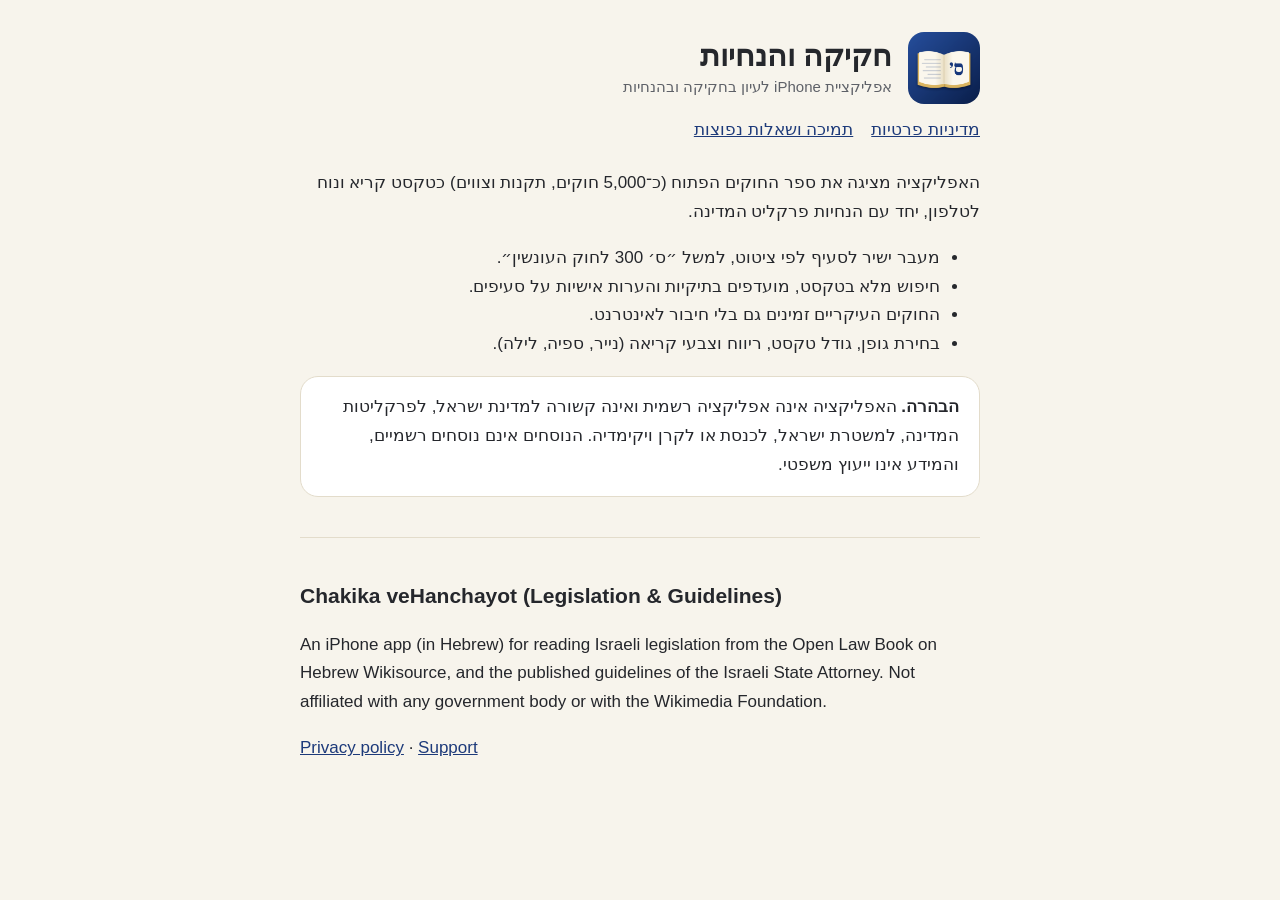
==== index.html @ d5fb9be1 "Privacy policy and support pages for the חקיקה והנחיות app Co-Authored-By: Claude Opus 5.5 <noreply@" ====
<!doctype html>
<html lang="he" dir="rtl">
<head>
<meta charset="utf-8">
<meta name="viewport" content="width=device-width, initial-scale=1">
<title>חקיקה והנחיות</title>
<meta name="description" content="אפליקציית iPhone לקריאה נוחה בספר החוקים הפתוח ובהנחיות פרקליט המדינה.">
<link rel="stylesheet" href="style.css">
</head>
<body>
<main>
  <header>
    <img src="icon.png" alt="">
    <div>
      <h1>חקיקה והנחיות</h1>
      <div class="muted">אפליקציית iPhone לעיון בחקיקה ובהנחיות</div>
    </div>
  </header>
  <nav>
    <a href="privacy.html">מדיניות פרטיות</a>
    <a href="support.html">תמיכה ושאלות נפוצות</a>
  </nav>

  <p>האפליקציה מציגה את ספר החוקים הפתוח (כ־5,000 חוקים, תקנות וצווים) כטקסט קריא ונוח לטלפון, יחד עם הנחיות פרקליט המדינה.</p>
  <ul>
    <li>מעבר ישיר לסעיף לפי ציטוט, למשל ״ס׳ 300 לחוק העונשין״.</li>
    <li>חיפוש מלא בטקסט, מועדפים בתיקיות והערות אישיות על סעיפים.</li>
    <li>החוקים העיקריים זמינים גם בלי חיבור לאינטרנט.</li>
    <li>בחירת גופן, גודל טקסט, ריווח וצבעי קריאה (נייר, ספיה, לילה).</li>
  </ul>

  <div class="card">
    <strong>הבהרה.</strong> האפליקציה אינה אפליקציה רשמית ואינה קשורה למדינת ישראל, לפרקליטות המדינה, למשטרת ישראל, לכנסת או לקרן ויקימדיה. הנוסחים אינם נוסחים רשמיים, והמידע אינו ייעוץ משפטי.
  </div>

  <hr>
  <section lang="en">
    <h2>Chakika veHanchayot (Legislation &amp; Guidelines)</h2>
    <p>An iPhone app (in Hebrew) for reading Israeli legislation from the Open Law Book on Hebrew Wikisource, and the published guidelines of the Israeli State Attorney. Not affiliated with any government body or with the Wikimedia Foundation.</p>
    <p><a href="privacy.html#en">Privacy policy</a> · <a href="support.html#en">Support</a></p>
  </section>
</main>
</body>
</html>
---- style.css ----
:root {
  --paper: #F7F4EC; --card: #FFFFFF; --ink: #25272C; --ink2: #5E6168;
  --navy: #1D3A7A; --gold: #B0822A; --line: #E3DCCB;
}
@media (prefers-color-scheme: dark) {
  :root { --paper: #161719; --card: #222326; --ink: #DDD8CE; --ink2: #A29D93;
          --navy: #A9BCE0; --gold: #D9B86A; --line: #34353A; }
}
* { box-sizing: border-box; }
body {
  margin: 0; background: var(--paper); color: var(--ink);
  font: 17px/1.7 -apple-system, "SF Hebrew", "Segoe UI", Arial, sans-serif;
}
main { max-width: 720px; margin: 0 auto; padding: 32px 20px 64px; }
header { display: flex; align-items: center; gap: 16px; margin-bottom: 8px; }
header img { width: 72px; height: 72px; border-radius: 16px; }
h1 { font-size: 30px; line-height: 1.25; margin: 0; }
h2 { font-size: 21px; margin: 36px 0 8px; }
h3 { font-size: 18px; margin: 24px 0 4px; }
p, li { color: var(--ink); }
.muted { color: var(--ink2); font-size: 15px; }
a { color: var(--navy); }
.card { background: var(--card); border: 1px solid var(--line); border-radius: 18px; padding: 16px 20px; margin: 16px 0; }
nav { display: flex; gap: 18px; flex-wrap: wrap; margin: 12px 0 24px; }
hr { border: 0; border-top: 1px solid var(--line); margin: 40px 0; }
[lang="en"] { direction: ltr; text-align: left; }
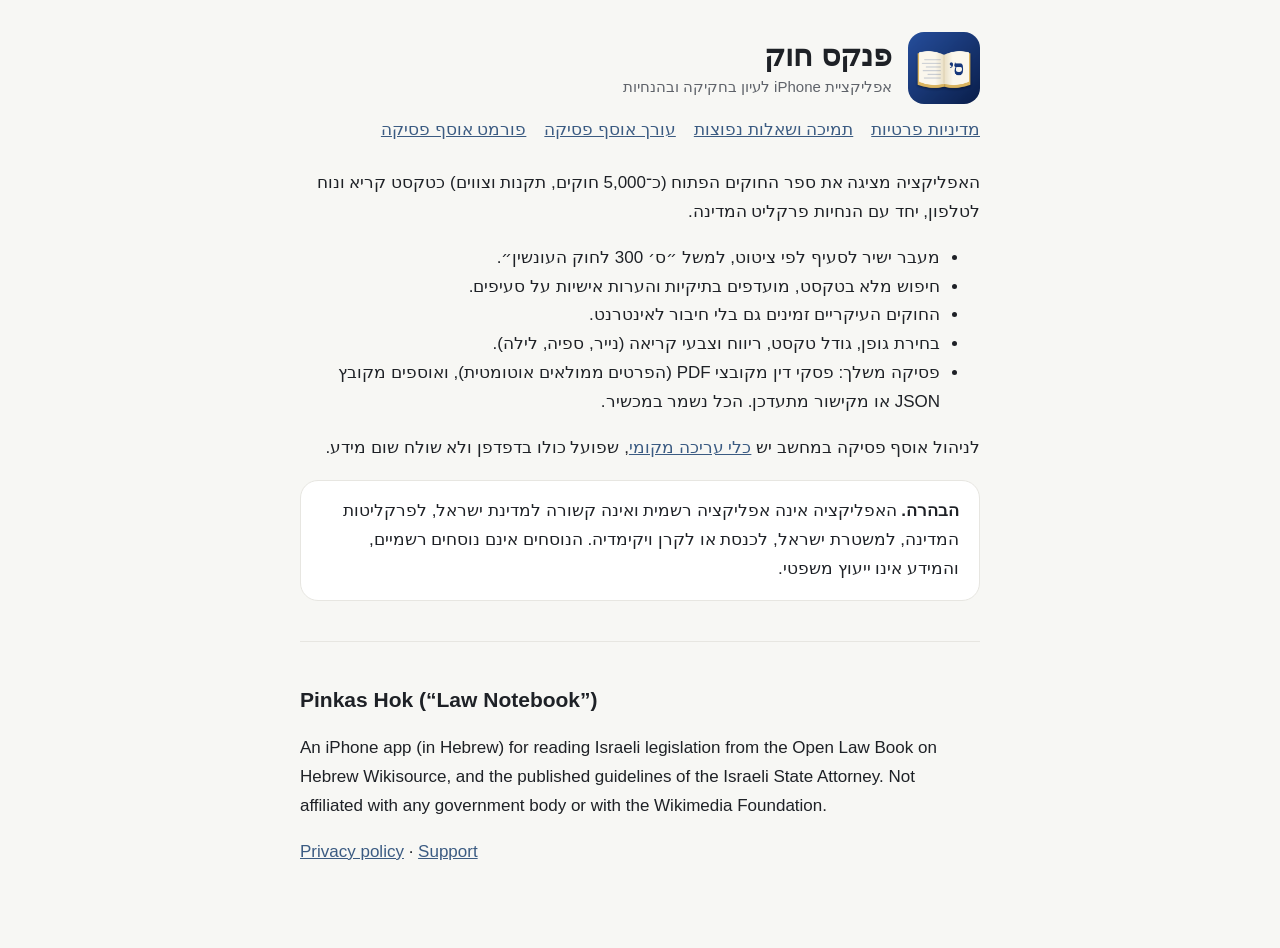
==== commit 5f9fd0aa: "פנקס חוק: שם חדש, עורך ופורמט לאוסף פסיקה - השם החדש של האפליקציה בכל הדפים, וצבעים עדינים יותר. - r" ====
--- a/index.html
+++ b/index.html
@@ -3,7 +3,7 @@
 <head>
 <meta charset="utf-8">
 <meta name="viewport" content="width=device-width, initial-scale=1">
-<title>חקיקה והנחיות</title>
+<title>פנקס חוק</title>
 <meta name="description" content="אפליקציית iPhone לקריאה נוחה בספר החוקים הפתוח ובהנחיות פרקליט המדינה.">
 <link rel="stylesheet" href="style.css">
 </head>
@@ -12,13 +12,15 @@
   <header>
     <img src="icon.png" alt="">
     <div>
-      <h1>חקיקה והנחיות</h1>
+      <h1>פנקס חוק</h1>
       <div class="muted">אפליקציית iPhone לעיון בחקיקה ובהנחיות</div>
     </div>
   </header>
   <nav>
     <a href="privacy.html">מדיניות פרטיות</a>
     <a href="support.html">תמיכה ושאלות נפוצות</a>
+    <a href="rulings-editor.html">עורך אוסף פסיקה</a>
+    <a href="rulings-format.html">פורמט אוסף פסיקה</a>
   </nav>
 
   <p>האפליקציה מציגה את ספר החוקים הפתוח (כ־5,000 חוקים, תקנות וצווים) כטקסט קריא ונוח לטלפון, יחד עם הנחיות פרקליט המדינה.</p>
@@ -27,7 +29,9 @@
     <li>חיפוש מלא בטקסט, מועדפים בתיקיות והערות אישיות על סעיפים.</li>
     <li>החוקים העיקריים זמינים גם בלי חיבור לאינטרנט.</li>
     <li>בחירת גופן, גודל טקסט, ריווח וצבעי קריאה (נייר, ספיה, לילה).</li>
+    <li>פסיקה משלך: פסקי דין מקובצי PDF (הפרטים ממולאים אוטומטית), ואוספים מקובץ JSON או מקישור מתעדכן. הכל נשמר במכשיר.</li>
   </ul>
+  <p>לניהול אוסף פסיקה במחשב יש <a href="rulings-editor.html">כלי עריכה מקומי</a>, שפועל כולו בדפדפן ולא שולח שום מידע.</p>
 
   <div class="card">
     <strong>הבהרה.</strong> האפליקציה אינה אפליקציה רשמית ואינה קשורה למדינת ישראל, לפרקליטות המדינה, למשטרת ישראל, לכנסת או לקרן ויקימדיה. הנוסחים אינם נוסחים רשמיים, והמידע אינו ייעוץ משפטי.
@@ -35,7 +39,7 @@
 
   <hr>
   <section lang="en">
-    <h2>Chakika veHanchayot (Legislation &amp; Guidelines)</h2>
+    <h2>Pinkas Hok (“Law Notebook”)</h2>
     <p>An iPhone app (in Hebrew) for reading Israeli legislation from the Open Law Book on Hebrew Wikisource, and the published guidelines of the Israeli State Attorney. Not affiliated with any government body or with the Wikimedia Foundation.</p>
     <p><a href="privacy.html#en">Privacy policy</a> · <a href="support.html#en">Support</a></p>
   </section>
--- a/style.css
+++ b/style.css
@@ -1,10 +1,10 @@
 :root {
-  --paper: #F7F4EC; --card: #FFFFFF; --ink: #25272C; --ink2: #5E6168;
-  --navy: #1D3A7A; --gold: #B0822A; --line: #E3DCCB;
+  --paper: #F7F7F4; --card: #FFFFFF; --ink: #1E2126; --ink2: #5F636A;
+  --navy: #3B5B82; --gold: #7A5C1E; --line: #E7E6E1;
 }
 @media (prefers-color-scheme: dark) {
-  :root { --paper: #161719; --card: #222326; --ink: #DDD8CE; --ink2: #A29D93;
-          --navy: #A9BCE0; --gold: #D9B86A; --line: #34353A; }
+  :root { --paper: #111214; --card: #1B1C1F; --ink: #E6E3DE; --ink2: #9C9FA5;
+          --navy: #A9BEDF; --gold: #D9BF85; --line: #2A2B2F; }
 }
 * { box-sizing: border-box; }
 body {
